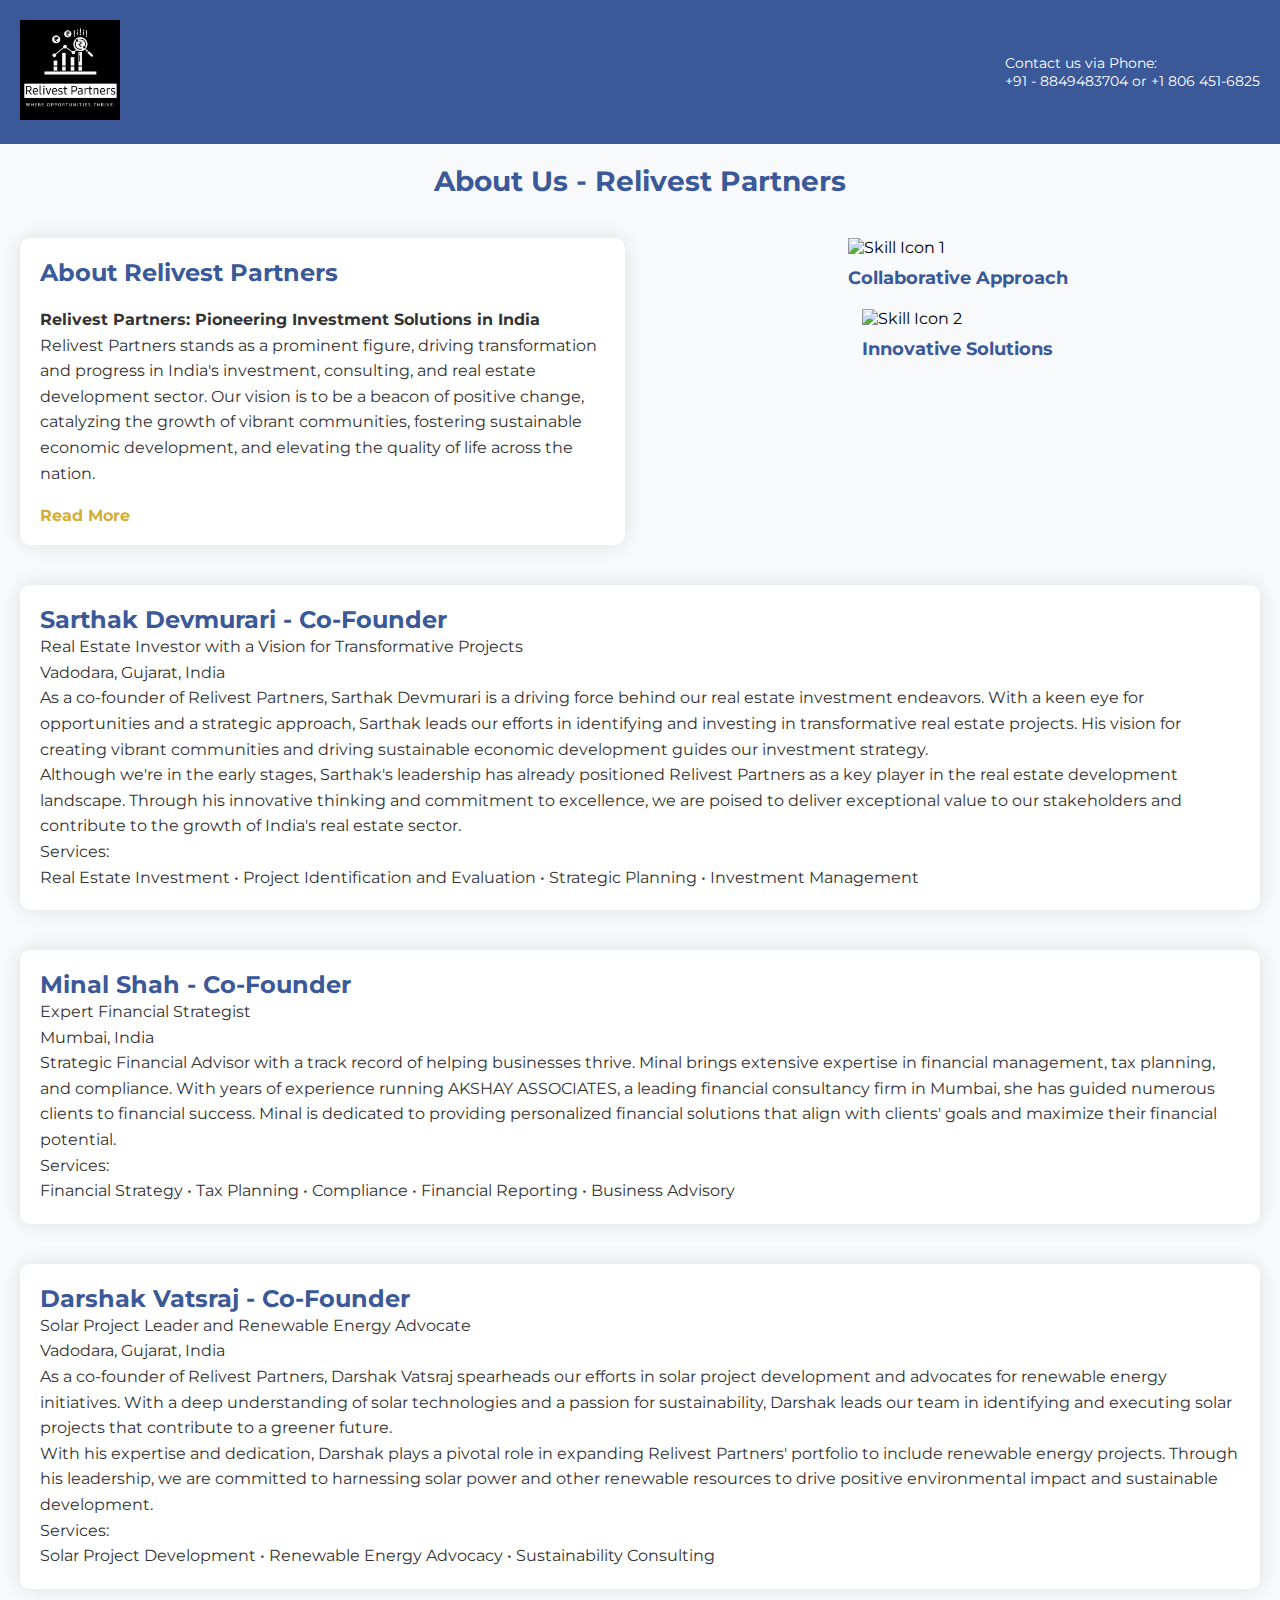
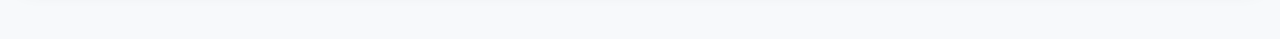
==== about.html @ 747d7e65 "Update about.html" ====
<!DOCTYPE html>
<html lang="en">

<head>
  <meta charset="UTF-8">
  <meta name="viewport" content="width=device-width, initial-scale=1.0">
  <title>About Us - Relivest Partners</title>
  <link rel="stylesheet" href="https://cdnjs.cloudflare.com/ajax/libs/font-awesome/5.15.4/css/all.min.css">
  <link href="https://fonts.googleapis.com/css2?family=Montserrat:wght@400;700&display=swap" rel="stylesheet">
  <style>
    /* Reset CSS */
    body, h1, h2, p {
      margin: 0;
      padding: 0;
    }

    /* Main styles */
    body {
      font-family: 'Montserrat', sans-serif;
      background-color: #f7f9fb;
      margin: 0;
      padding: 0;
    }

    header {
      display: flex;
      justify-content: space-between;
      align-items: center;
      padding: 20px;
      background-color: #3B5998;
      color: #fff;
    }

    .logo-image img {
      width: 100px;
      height: auto;
    }

    .brand-panel {
      flex-grow: 1;
    }

    .contact-info {
      font-size: 14px;
    }

    main {
      padding: 20px;
    }

    .partner-info {
      margin-top: 40px;
      margin-bottom: 30px;
      background-color: #fff;
      padding: 20px;
      border-radius: 10px;
      box-shadow: 0 0 20px rgba(0, 0, 0, 0.1);
    }

    .partner-info h2 {
      color: #3B5998;
      font-size: 24px;
      margin-top: 0;
    }

    .partner-info p {
      font-size: 16px;
      line-height: 1.6;
      color: #333;
    }

    .read-more-button {
      margin-top: 20px;
    }

    .read-more-button a {
      text-decoration: none;
      color: #3B5998;
      font-weight: bold;
      transition: color 0.3s ease;
    }

    .read-more-button a:hover {
      color: #2ECC71;
    }

    .about-title {
      font-size: 28px;
      color: #3B5998;
      text-align: center;
      margin-bottom: 40px;
    }

    .about-us-container {
      display: grid;
      grid-template-columns: repeat(auto-fit, minmax(300px, 1fr));
      grid-gap: 30px;
      justify-content: center;
      align-items: flex-start;
    }

    .about-us-description {
      padding: 20px;
      background-color: #fff;
      border-radius: 10px;
      box-shadow: 0 0 20px rgba(0, 0, 0, 0.1);
    }

    .about-us-description h2 {
      color: #3B5998;
      font-size: 24px;
      margin-bottom: 20px;
    }

    .about-us-description p {
      color: #333;
      font-size: 16px;
      line-height: 1.6;
    }

    .skill-icons-column {
      display: flex;
      flex-direction: column;
      align-items: center;
    }

    .skill-icon {
      margin-bottom: 20px;
    }

    .skill-icon img {
      width: 50px;
      height: auto;
    }

    .skill-name {
      color: #3B5998;
      font-size: 18px;
      font-weight: bold;
      margin-top: 10px;
    }
  </style>
</head>

<body>
  <header class="logo-image">
    <div class="brand-panel">
      <a href="index.html" class="brand js-target-scroll">
        <img src="img/LOGO.PNG.png" alt="Logo">
      </a>
    </div>
    <div class="contact-info">
      <span>Contact us via Phone:</span>
      <div class="vertical-panel-content">+91 - 8849483704 or +1 806 451-6825</div>
    </div>
  </header>

  <main>
    <h1 class="about-title">About Us - Relivest Partners</h1>

    <div class="about-us-container">
      <div class="about-us-description">
        <h2>About Relivest Partners</h2>
        <p><strong>Relivest Partners: Pioneering Investment Solutions in India</strong></p>
        <p>Relivest Partners stands as a prominent figure, driving transformation and progress in India's investment, consulting, and real estate development sector. Our vision is to be a beacon of positive change, catalyzing the growth of vibrant communities, fostering sustainable economic development, and elevating the quality of life across the nation.</p>
        <div class="read-more-button">
          <a href="about.html" style="color: #D4AF37;" target="_blank">Read More</a>
        </div>
      </div>

      <div class="skill-icons-column">
        <div class="skill-icon">
          <img src="img/skill-icon1.png" alt="Skill Icon 1">
          <p class="skill-name">Collaborative Approach</p>
        </div>
        <div class="skill-icon">
          <img src="img/skill-icon2.png" alt="Skill Icon 2">
          <p class="skill-name">Innovative Solutions</p>
        </div>
      </div>
    </div>

    <!-- Existing partner information sections -->
    <section class="partner-info">
      <h2>Sarthak Devmurari - Co-Founder</h2>
      <p>Real Estate Investor with a Vision for Transformative Projects <br>
        Vadodara, Gujarat, India <br>
        As a co-founder of Relivest Partners, Sarthak Devmurari is a driving force behind our real estate investment endeavors. With a keen eye for opportunities and a strategic approach, Sarthak leads our efforts in identifying and investing in transformative real estate projects. His vision for creating vibrant communities and driving sustainable economic development guides our investment strategy.</p>
      <p>Although we're in the early stages, Sarthak's leadership has already positioned Relivest Partners as a key player in the real estate development landscape. Through his innovative thinking and commitment to excellence, we are poised to deliver exceptional value to our stakeholders and contribute to the growth of India's real estate sector.</p>
      <p>Services: <br>
        Real Estate Investment • Project Identification and Evaluation • Strategic Planning • Investment Management</p>
    </section>

    <section class="partner-info">
      <h2>Minal Shah - Co-Founder</h2>
      <p>Expert Financial Strategist <br>
        Mumbai, India <br>
        Strategic Financial Advisor with a track record of helping businesses thrive. Minal brings extensive expertise in financial management, tax planning, and compliance. With years of experience running AKSHAY ASSOCIATES, a leading financial consultancy firm in Mumbai, she has guided numerous clients to financial success. Minal is dedicated to providing personalized financial solutions that align with clients' goals and maximize their financial potential.</p>
      <p>Services: <br>
        Financial Strategy • Tax Planning • Compliance • Financial Reporting • Business Advisory</p>
    </section>

    <section class="partner-info">
      <h2>Darshak Vatsraj - Co-Founder</h2>
      <p>Solar Project Leader and Renewable Energy Advocate <br>
        Vadodara, Gujarat, India <br>
        As a co-founder of Relivest Partners, Darshak Vatsraj spearheads our efforts in solar project development and advocates for renewable energy initiatives. With a deep understanding of solar technologies and a passion for sustainability, Darshak leads our team in identifying and executing solar projects that contribute to a greener future.</p>
      <p>With his expertise and dedication, Darshak plays a pivotal role in expanding Relivest Partners' portfolio to include renewable energy projects. Through his leadership, we are committed to harnessing solar power and other renewable resources to drive positive environmental impact and sustainable development.</p>
      <p>Services: <br>
        Solar Project Development • Renewable Energy Advocacy • Sustainability Consulting</p>
    </section>
  </main>

  <footer>
    <!-- Add your footer content here -->
  </footer>
</body>

</html>
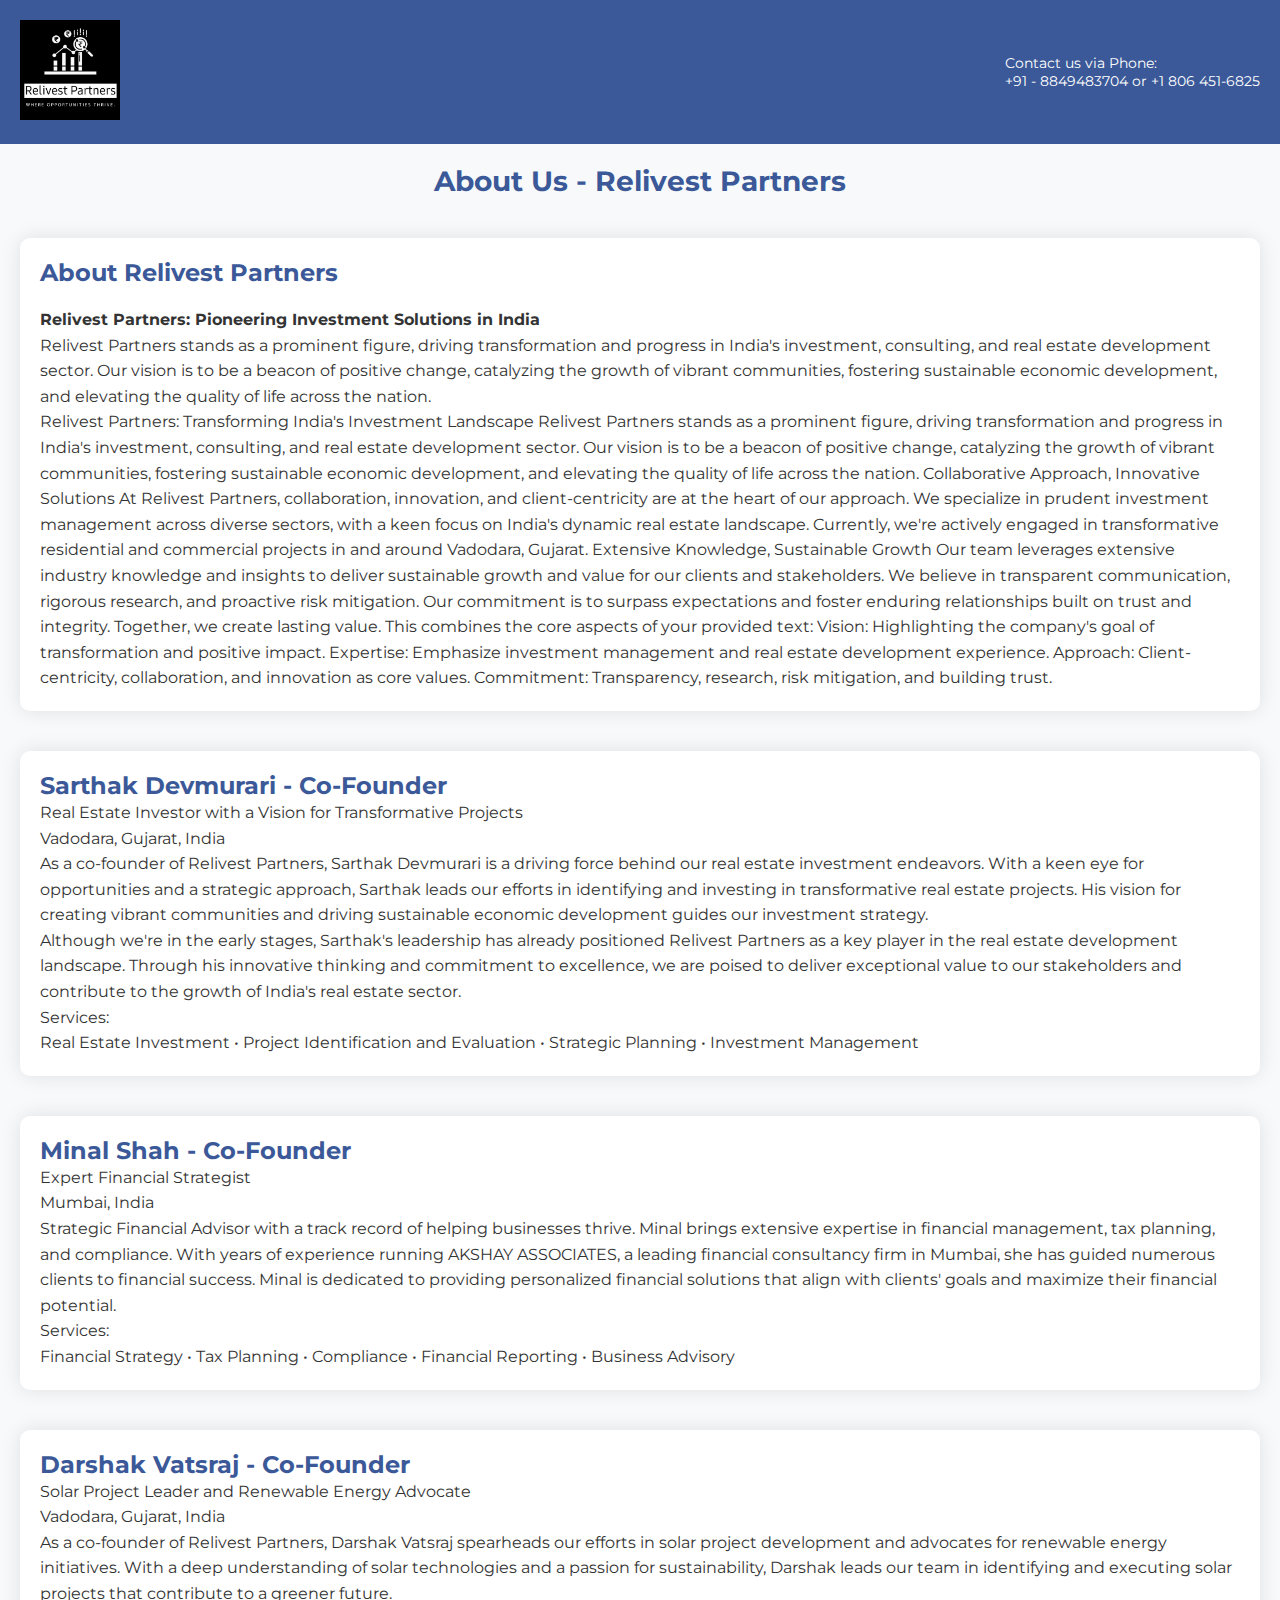
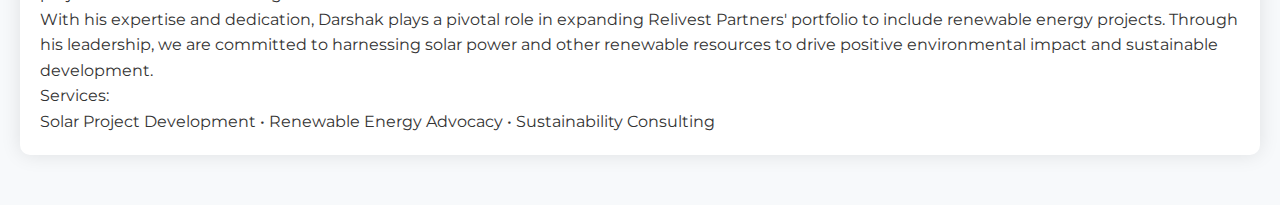
==== commit b8c5ffc1: "Update about.html" ====
--- a/about.html
+++ b/about.html
@@ -163,22 +163,28 @@
         <h2>About Relivest Partners</h2>
         <p><strong>Relivest Partners: Pioneering Investment Solutions in India</strong></p>
         <p>Relivest Partners stands as a prominent figure, driving transformation and progress in India's investment, consulting, and real estate development sector. Our vision is to be a beacon of positive change, catalyzing the growth of vibrant communities, fostering sustainable economic development, and elevating the quality of life across the nation.</p>
-        <div class="read-more-button">
-          <a href="about.html" style="color: #D4AF37;" target="_blank">Read More</a>
+        <p>Relivest Partners: Transforming India's Investment Landscape
+
+Relivest Partners stands as a prominent figure, driving transformation and progress in India's investment, consulting, and real estate development sector. Our vision is to be a beacon of positive change, catalyzing the growth of vibrant communities, fostering sustainable economic development, and elevating the quality of life across the nation.
+
+Collaborative Approach, Innovative Solutions
+
+At Relivest Partners, collaboration, innovation, and client-centricity are at the heart of our approach. We specialize in prudent investment management across diverse sectors, with a keen focus on India's dynamic real estate landscape. Currently, we're actively engaged in transformative residential and commercial projects in and around Vadodara, Gujarat.
+
+Extensive Knowledge, Sustainable Growth
+
+Our team leverages extensive industry knowledge and insights to deliver sustainable growth and value for our clients and stakeholders. We believe in transparent communication, rigorous research, and proactive risk mitigation.  Our commitment is to surpass expectations and foster enduring relationships built on trust and integrity.
+
+Together, we create lasting value.
+
+This combines the core aspects of your provided text:
+
+Vision: Highlighting the company's goal of transformation and positive impact.
+Expertise: Emphasize investment management and real estate development experience.
+Approach: Client-centricity, collaboration, and innovation as core values.
+Commitment: Transparency, research, risk mitigation, and building trust.</p>
         </div>
       </div>
-
-      <div class="skill-icons-column">
-        <div class="skill-icon">
-          <img src="img/skill-icon1.png" alt="Skill Icon 1">
-          <p class="skill-name">Collaborative Approach</p>
-        </div>
-        <div class="skill-icon">
-          <img src="img/skill-icon2.png" alt="Skill Icon 2">
-          <p class="skill-name">Innovative Solutions</p>
-        </div>
-      </div>
-    </div>
 
     <!-- Existing partner information sections -->
     <section class="partner-info">
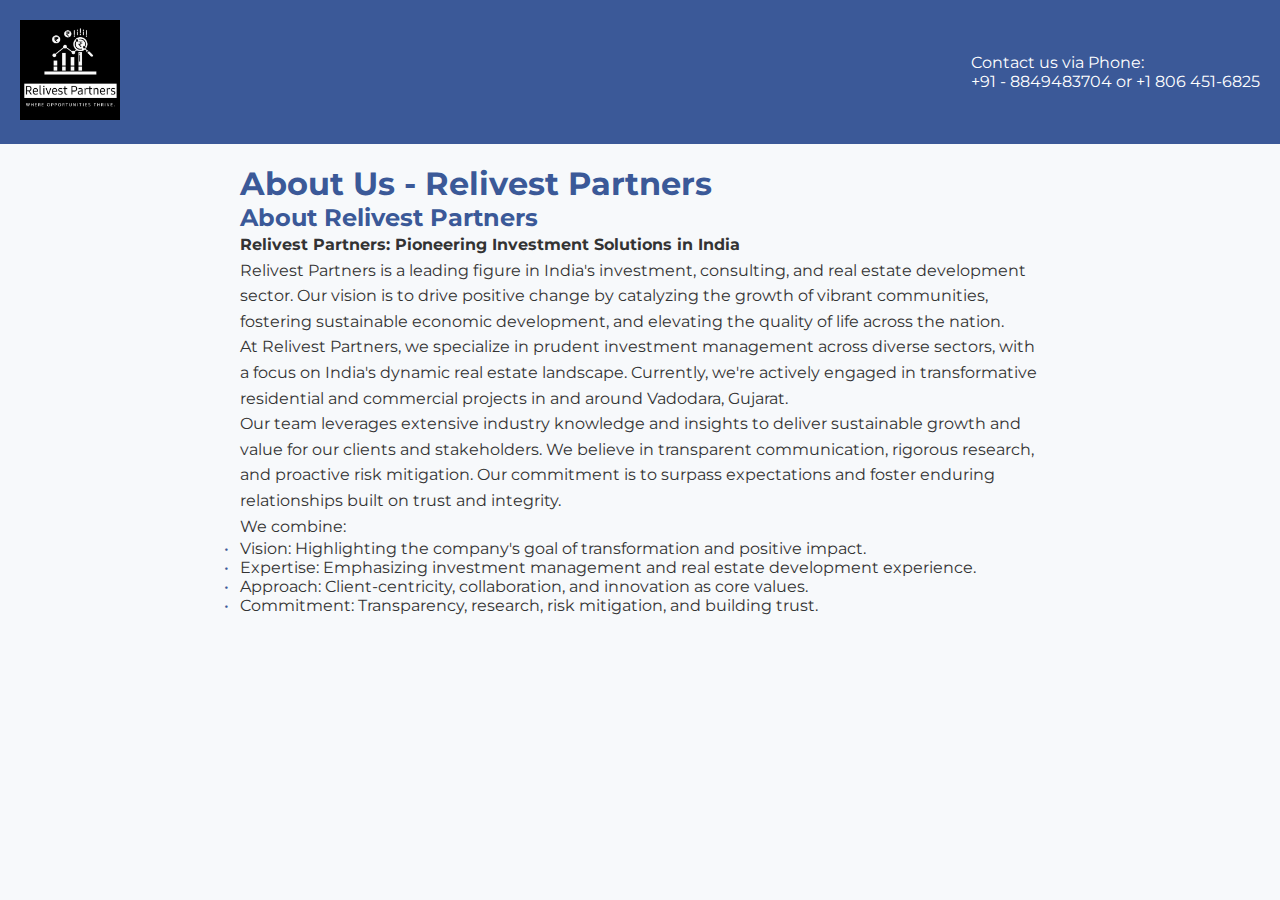
==== commit bcba859a: "Update about.html" ====
--- a/about.html
+++ b/about.html
@@ -5,11 +5,10 @@
   <meta charset="UTF-8">
   <meta name="viewport" content="width=device-width, initial-scale=1.0">
   <title>About Us - Relivest Partners</title>
-  <link rel="stylesheet" href="https://cdnjs.cloudflare.com/ajax/libs/font-awesome/5.15.4/css/all.min.css">
   <link href="https://fonts.googleapis.com/css2?family=Montserrat:wght@400;700&display=swap" rel="stylesheet">
   <style>
     /* Reset CSS */
-    body, h1, h2, p {
+    body, h1, h2, p, ul, li {
       margin: 0;
       padding: 0;
     }
@@ -18,8 +17,15 @@
     body {
       font-family: 'Montserrat', sans-serif;
       background-color: #f7f9fb;
+      color: #333;
       margin: 0;
       padding: 0;
+    }
+
+    .container {
+      max-width: 800px;
+      margin: 0 auto;
+      padding: 20px;
     }
 
     header {
@@ -31,121 +37,38 @@
       color: #fff;
     }
 
-    .logo-image img {
+    .logo img {
       width: 100px;
       height: auto;
     }
 
-    .brand-panel {
-      flex-grow: 1;
+    h1, h2 {
+      color: #3B5998;
     }
 
-    .contact-info {
-      font-size: 14px;
-    }
-
-    main {
-      padding: 20px;
-    }
-
-    .partner-info {
-      margin-top: 40px;
-      margin-bottom: 30px;
-      background-color: #fff;
-      padding: 20px;
-      border-radius: 10px;
-      box-shadow: 0 0 20px rgba(0, 0, 0, 0.1);
-    }
-
-    .partner-info h2 {
-      color: #3B5998;
-      font-size: 24px;
-      margin-top: 0;
-    }
-
-    .partner-info p {
-      font-size: 16px;
-      line-height: 1.6;
-      color: #333;
-    }
-
-    .read-more-button {
-      margin-top: 20px;
-    }
-
-    .read-more-button a {
-      text-decoration: none;
-      color: #3B5998;
-      font-weight: bold;
-      transition: color 0.3s ease;
-    }
-
-    .read-more-button a:hover {
-      color: #2ECC71;
-    }
-
-    .about-title {
-      font-size: 28px;
-      color: #3B5998;
-      text-align: center;
-      margin-bottom: 40px;
-    }
-
-    .about-us-container {
-      display: grid;
-      grid-template-columns: repeat(auto-fit, minmax(300px, 1fr));
-      grid-gap: 30px;
-      justify-content: center;
-      align-items: flex-start;
-    }
-
-    .about-us-description {
-      padding: 20px;
-      background-color: #fff;
-      border-radius: 10px;
-      box-shadow: 0 0 20px rgba(0, 0, 0, 0.1);
-    }
-
-    .about-us-description h2 {
-      color: #3B5998;
-      font-size: 24px;
-      margin-bottom: 20px;
-    }
-
-    .about-us-description p {
-      color: #333;
+    p {
       font-size: 16px;
       line-height: 1.6;
     }
 
-    .skill-icons-column {
-      display: flex;
-      flex-direction: column;
-      align-items: center;
+    ul {
+      list-style-type: none;
     }
 
-    .skill-icon {
-      margin-bottom: 20px;
-    }
-
-    .skill-icon img {
-      width: 50px;
-      height: auto;
-    }
-
-    .skill-name {
+    ul li::before {
+      content: "\2022";
       color: #3B5998;
-      font-size: 18px;
-      font-weight: bold;
-      margin-top: 10px;
+      display: inline-block;
+      width: 1em;
+      margin-left: -1em;
     }
   </style>
 </head>
 
 <body>
-  <header class="logo-image">
-    <div class="brand-panel">
-      <a href="index.html" class="brand js-target-scroll">
+  <header>
+    <div class="logo">
+      <a href="index.html">
         <img src="img/LOGO.PNG.png" alt="Logo">
       </a>
     </div>
@@ -155,71 +78,23 @@
     </div>
   </header>
 
-  <main>
-    <h1 class="about-title">About Us - Relivest Partners</h1>
-
-    <div class="about-us-container">
-      <div class="about-us-description">
-        <h2>About Relivest Partners</h2>
-        <p><strong>Relivest Partners: Pioneering Investment Solutions in India</strong></p>
-        <p>Relivest Partners stands as a prominent figure, driving transformation and progress in India's investment, consulting, and real estate development sector. Our vision is to be a beacon of positive change, catalyzing the growth of vibrant communities, fostering sustainable economic development, and elevating the quality of life across the nation.</p>
-        <p>Relivest Partners: Transforming India's Investment Landscape
-
-Relivest Partners stands as a prominent figure, driving transformation and progress in India's investment, consulting, and real estate development sector. Our vision is to be a beacon of positive change, catalyzing the growth of vibrant communities, fostering sustainable economic development, and elevating the quality of life across the nation.
-
-Collaborative Approach, Innovative Solutions
-
-At Relivest Partners, collaboration, innovation, and client-centricity are at the heart of our approach. We specialize in prudent investment management across diverse sectors, with a keen focus on India's dynamic real estate landscape. Currently, we're actively engaged in transformative residential and commercial projects in and around Vadodara, Gujarat.
-
-Extensive Knowledge, Sustainable Growth
-
-Our team leverages extensive industry knowledge and insights to deliver sustainable growth and value for our clients and stakeholders. We believe in transparent communication, rigorous research, and proactive risk mitigation.  Our commitment is to surpass expectations and foster enduring relationships built on trust and integrity.
-
-Together, we create lasting value.
-
-This combines the core aspects of your provided text:
-
-Vision: Highlighting the company's goal of transformation and positive impact.
-Expertise: Emphasize investment management and real estate development experience.
-Approach: Client-centricity, collaboration, and innovation as core values.
-Commitment: Transparency, research, risk mitigation, and building trust.</p>
-        </div>
-      </div>
-
-    <!-- Existing partner information sections -->
-    <section class="partner-info">
-      <h2>Sarthak Devmurari - Co-Founder</h2>
-      <p>Real Estate Investor with a Vision for Transformative Projects <br>
-        Vadodara, Gujarat, India <br>
-        As a co-founder of Relivest Partners, Sarthak Devmurari is a driving force behind our real estate investment endeavors. With a keen eye for opportunities and a strategic approach, Sarthak leads our efforts in identifying and investing in transformative real estate projects. His vision for creating vibrant communities and driving sustainable economic development guides our investment strategy.</p>
-      <p>Although we're in the early stages, Sarthak's leadership has already positioned Relivest Partners as a key player in the real estate development landscape. Through his innovative thinking and commitment to excellence, we are poised to deliver exceptional value to our stakeholders and contribute to the growth of India's real estate sector.</p>
-      <p>Services: <br>
-        Real Estate Investment • Project Identification and Evaluation • Strategic Planning • Investment Management</p>
+  <div class="container">
+    <h1>About Us - Relivest Partners</h1>
+    <section class="about-us">
+      <h2>About Relivest Partners</h2>
+      <p><strong>Relivest Partners: Pioneering Investment Solutions in India</strong></p>
+      <p>Relivest Partners is a leading figure in India's investment, consulting, and real estate development sector. Our vision is to drive positive change by catalyzing the growth of vibrant communities, fostering sustainable economic development, and elevating the quality of life across the nation.</p>
+      <p>At Relivest Partners, we specialize in prudent investment management across diverse sectors, with a focus on India's dynamic real estate landscape. Currently, we're actively engaged in transformative residential and commercial projects in and around Vadodara, Gujarat.</p>
+      <p>Our team leverages extensive industry knowledge and insights to deliver sustainable growth and value for our clients and stakeholders. We believe in transparent communication, rigorous research, and proactive risk mitigation. Our commitment is to surpass expectations and foster enduring relationships built on trust and integrity.</p>
+      <p>We combine:</p>
+      <ul>
+        <li>Vision: Highlighting the company's goal of transformation and positive impact.</li>
+        <li>Expertise: Emphasizing investment management and real estate development experience.</li>
+        <li>Approach: Client-centricity, collaboration, and innovation as core values.</li>
+        <li>Commitment: Transparency, research, risk mitigation, and building trust.</li>
+      </ul>
     </section>
-
-    <section class="partner-info">
-      <h2>Minal Shah - Co-Founder</h2>
-      <p>Expert Financial Strategist <br>
-        Mumbai, India <br>
-        Strategic Financial Advisor with a track record of helping businesses thrive. Minal brings extensive expertise in financial management, tax planning, and compliance. With years of experience running AKSHAY ASSOCIATES, a leading financial consultancy firm in Mumbai, she has guided numerous clients to financial success. Minal is dedicated to providing personalized financial solutions that align with clients' goals and maximize their financial potential.</p>
-      <p>Services: <br>
-        Financial Strategy • Tax Planning • Compliance • Financial Reporting • Business Advisory</p>
-    </section>
-
-    <section class="partner-info">
-      <h2>Darshak Vatsraj - Co-Founder</h2>
-      <p>Solar Project Leader and Renewable Energy Advocate <br>
-        Vadodara, Gujarat, India <br>
-        As a co-founder of Relivest Partners, Darshak Vatsraj spearheads our efforts in solar project development and advocates for renewable energy initiatives. With a deep understanding of solar technologies and a passion for sustainability, Darshak leads our team in identifying and executing solar projects that contribute to a greener future.</p>
-      <p>With his expertise and dedication, Darshak plays a pivotal role in expanding Relivest Partners' portfolio to include renewable energy projects. Through his leadership, we are committed to harnessing solar power and other renewable resources to drive positive environmental impact and sustainable development.</p>
-      <p>Services: <br>
-        Solar Project Development • Renewable Energy Advocacy • Sustainability Consulting</p>
-    </section>
-  </main>
-
-  <footer>
-    <!-- Add your footer content here -->
-  </footer>
+  </div>
 </body>
 
 </html>
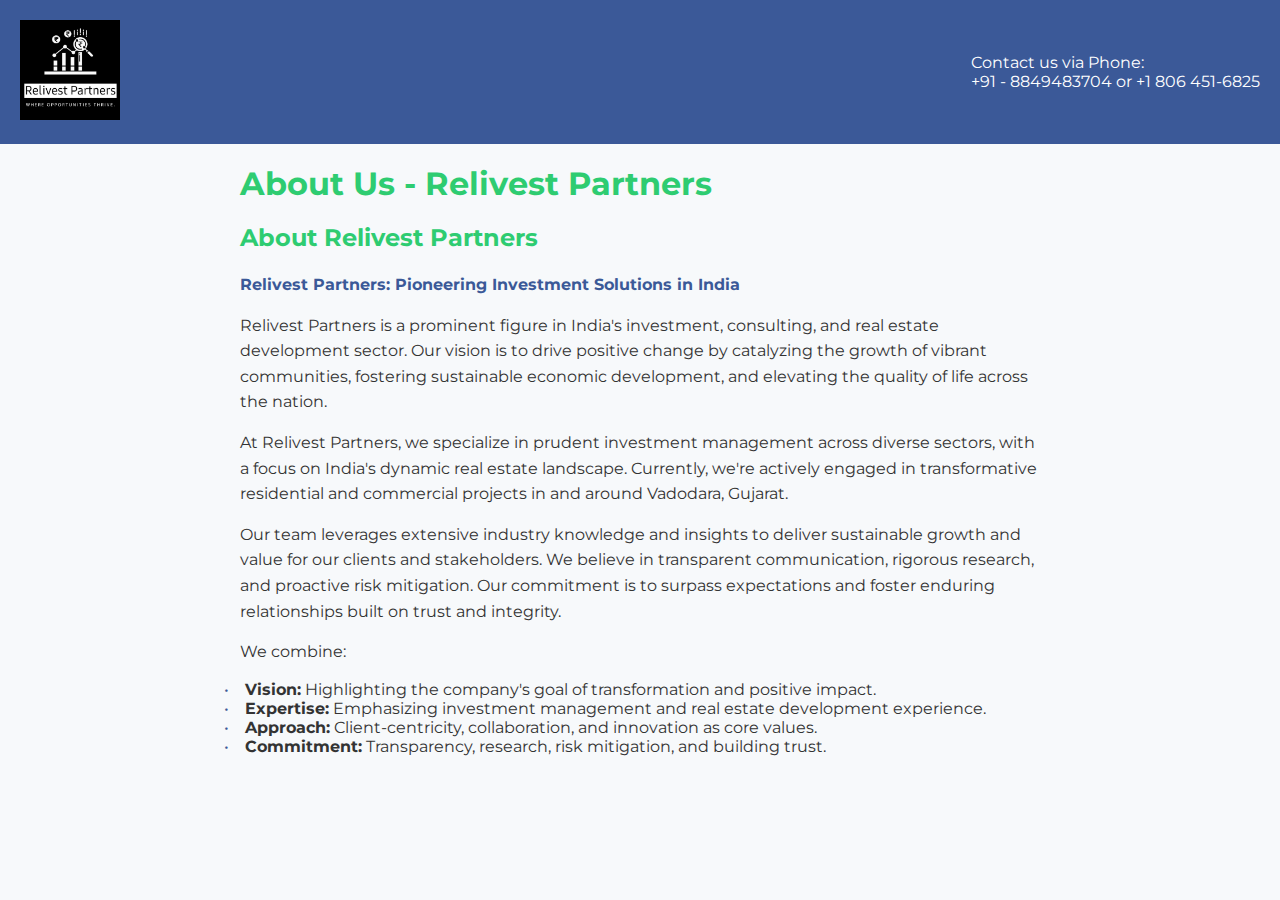
==== commit 107a6281: "Update about.html" ====
--- a/about.html
+++ b/about.html
@@ -43,16 +43,24 @@
     }
 
     h1, h2 {
-      color: #3B5998;
+      color: #2ECC71;
+      font-weight: bold;
+      margin-bottom: 20px;
     }
 
     p {
       font-size: 16px;
       line-height: 1.6;
+      margin-bottom: 15px;
+    }
+
+    p strong {
+      color: #3B5998;
     }
 
     ul {
       list-style-type: none;
+      margin-bottom: 15px;
     }
 
     ul li::before {
@@ -61,6 +69,7 @@
       display: inline-block;
       width: 1em;
       margin-left: -1em;
+      margin-right: 5px;
     }
   </style>
 </head>
@@ -83,18 +92,18 @@
     <section class="about-us">
       <h2>About Relivest Partners</h2>
       <p><strong>Relivest Partners: Pioneering Investment Solutions in India</strong></p>
-      <p>Relivest Partners is a leading figure in India's investment, consulting, and real estate development sector. Our vision is to drive positive change by catalyzing the growth of vibrant communities, fostering sustainable economic development, and elevating the quality of life across the nation.</p>
+      <p>Relivest Partners is a prominent figure in India's investment, consulting, and real estate development sector. Our vision is to drive positive change by catalyzing the growth of vibrant communities, fostering sustainable economic development, and elevating the quality of life across the nation.</p>
       <p>At Relivest Partners, we specialize in prudent investment management across diverse sectors, with a focus on India's dynamic real estate landscape. Currently, we're actively engaged in transformative residential and commercial projects in and around Vadodara, Gujarat.</p>
       <p>Our team leverages extensive industry knowledge and insights to deliver sustainable growth and value for our clients and stakeholders. We believe in transparent communication, rigorous research, and proactive risk mitigation. Our commitment is to surpass expectations and foster enduring relationships built on trust and integrity.</p>
       <p>We combine:</p>
       <ul>
-        <li>Vision: Highlighting the company's goal of transformation and positive impact.</li>
-        <li>Expertise: Emphasizing investment management and real estate development experience.</li>
-        <li>Approach: Client-centricity, collaboration, and innovation as core values.</li>
-        <li>Commitment: Transparency, research, risk mitigation, and building trust.</li>
+        <li><strong>Vision:</strong> Highlighting the company's goal of transformation and positive impact.</li>
+        <li><strong>Expertise:</strong> Emphasizing investment management and real estate development experience.</li>
+        <li><strong>Approach:</strong> Client-centricity, collaboration, and innovation as core values.</li>
+        <li><strong>Commitment:</strong> Transparency, research, risk mitigation, and building trust.</li>
       </ul>
     </section>
   </div>
 </body>
 
-</html>
+</html>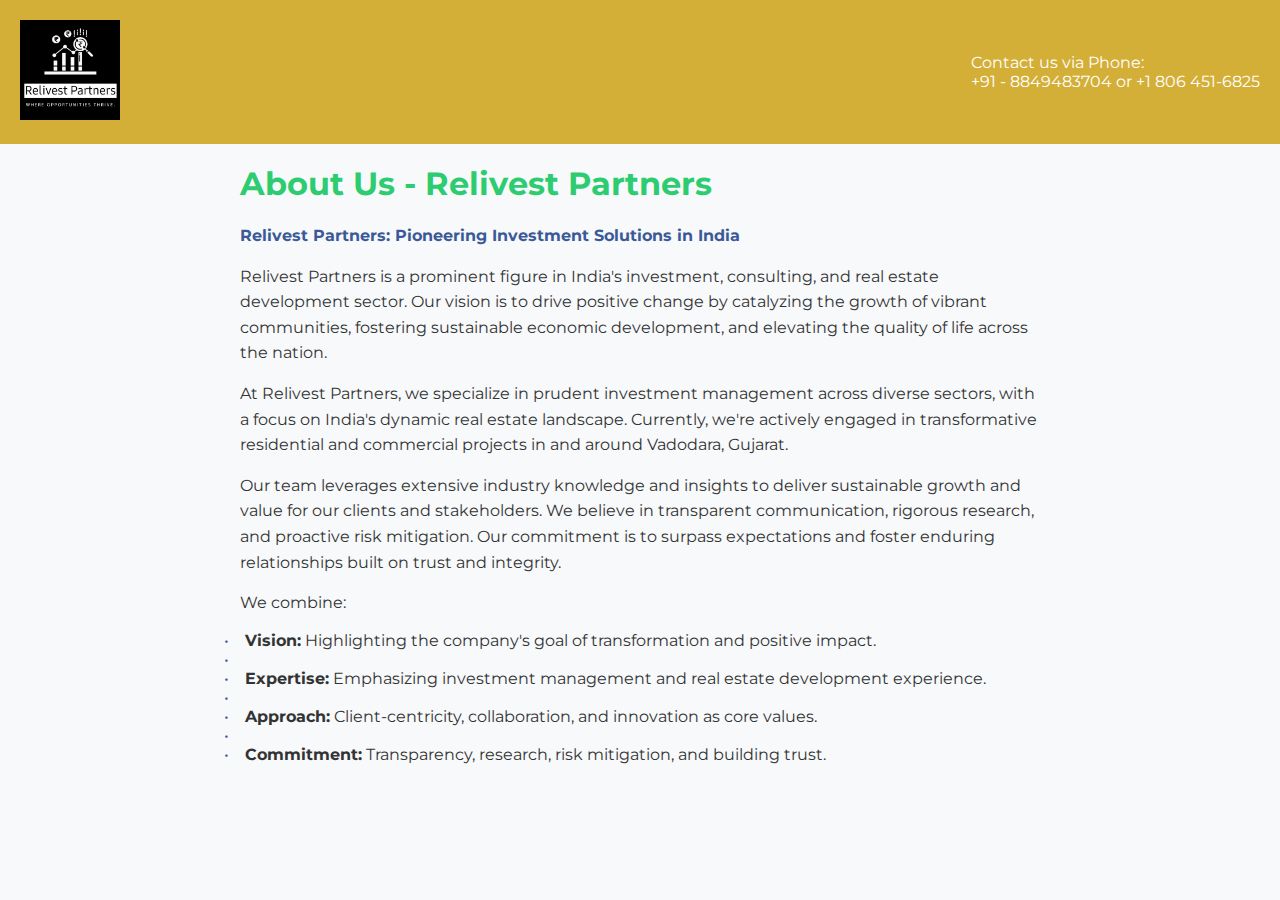
==== commit 0791838f: "Update about.html" ====
--- a/about.html
+++ b/about.html
@@ -33,7 +33,7 @@
       justify-content: space-between;
       align-items: center;
       padding: 20px;
-      background-color: #3B5998;
+      background-color: #D4AF37;
       color: #fff;
     }
 
@@ -89,8 +89,7 @@
 
   <div class="container">
     <h1>About Us - Relivest Partners</h1>
-    <section class="about-us">
-      <h2>About Relivest Partners</h2>
+    
       <p><strong>Relivest Partners: Pioneering Investment Solutions in India</strong></p>
       <p>Relivest Partners is a prominent figure in India's investment, consulting, and real estate development sector. Our vision is to drive positive change by catalyzing the growth of vibrant communities, fostering sustainable economic development, and elevating the quality of life across the nation.</p>
       <p>At Relivest Partners, we specialize in prudent investment management across diverse sectors, with a focus on India's dynamic real estate landscape. Currently, we're actively engaged in transformative residential and commercial projects in and around Vadodara, Gujarat.</p>
@@ -98,8 +97,11 @@
       <p>We combine:</p>
       <ul>
         <li><strong>Vision:</strong> Highlighting the company's goal of transformation and positive impact.</li>
+<li> </li>
         <li><strong>Expertise:</strong> Emphasizing investment management and real estate development experience.</li>
+<li> </li>
         <li><strong>Approach:</strong> Client-centricity, collaboration, and innovation as core values.</li>
+<li> </li>
         <li><strong>Commitment:</strong> Transparency, research, risk mitigation, and building trust.</li>
       </ul>
     </section>
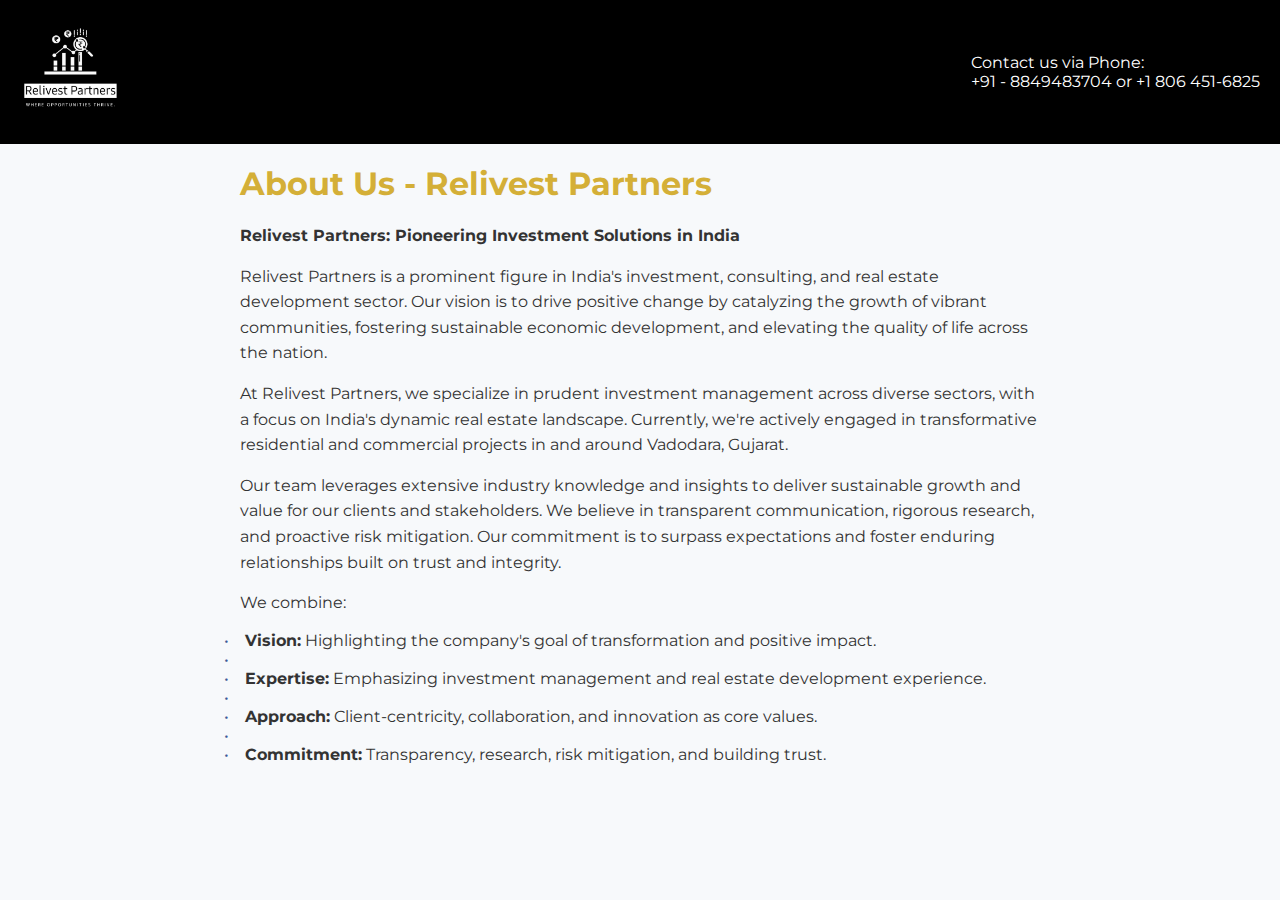
==== commit 7adaa68d: "Update about.html" ====
--- a/about.html
+++ b/about.html
@@ -33,7 +33,7 @@
       justify-content: space-between;
       align-items: center;
       padding: 20px;
-      background-color: #D4AF37;
+      background-color: #000;
       color: #fff;
     }
 
@@ -43,7 +43,7 @@
     }
 
     h1, h2 {
-      color: #2ECC71;
+      color: #D4AF37;
       font-weight: bold;
       margin-bottom: 20px;
     }
@@ -55,7 +55,7 @@
     }
 
     p strong {
-      color: #3B5998;
+      color: #D4AF378;
     }
 
     ul {
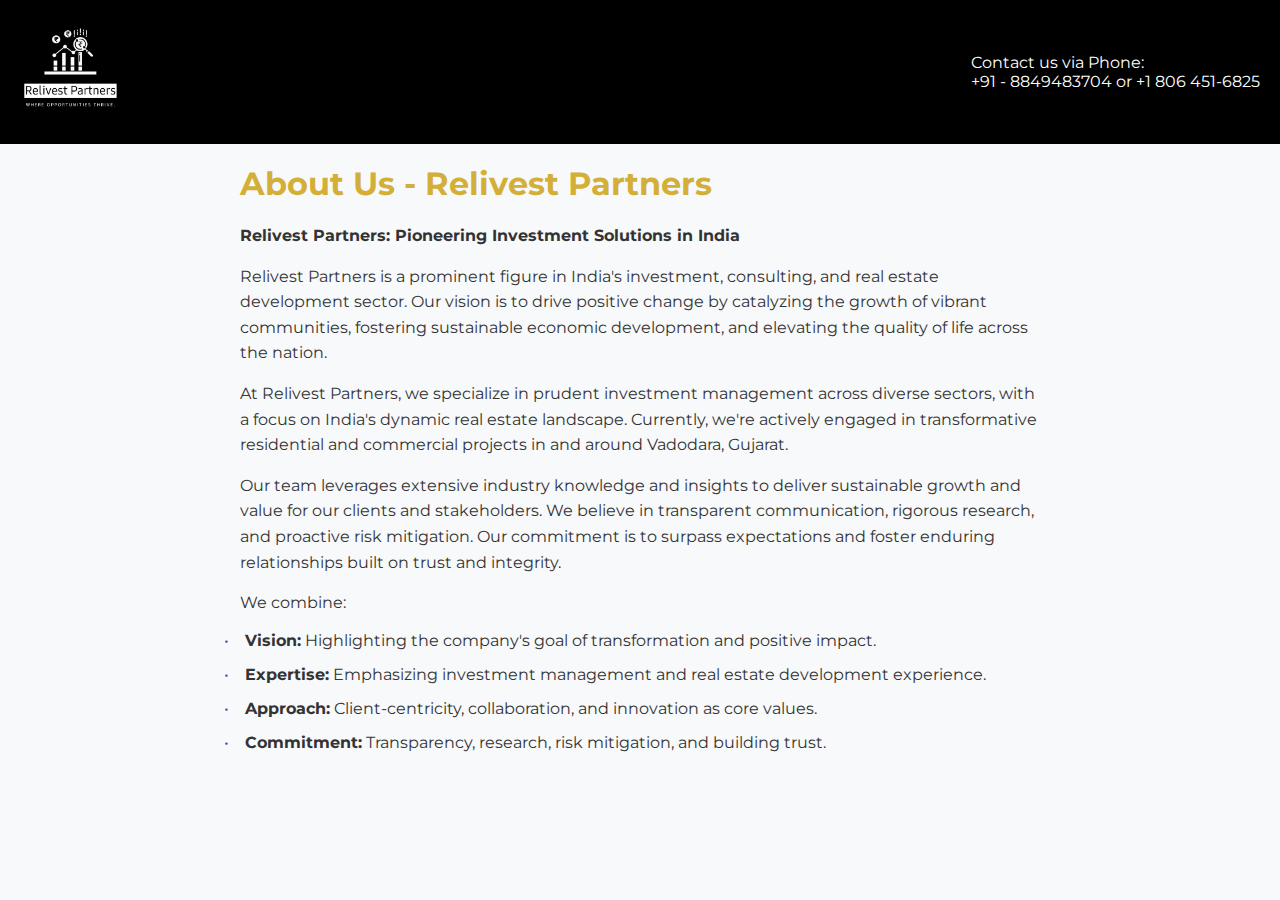
==== commit 998cc92d: "Update about.html" ====
--- a/about.html
+++ b/about.html
@@ -97,15 +97,15 @@
       <p>We combine:</p>
       <ul>
         <li><strong>Vision:</strong> Highlighting the company's goal of transformation and positive impact.</li>
-<li> </li>
+<p></p>
         <li><strong>Expertise:</strong> Emphasizing investment management and real estate development experience.</li>
-<li> </li>
+<p></p>
         <li><strong>Approach:</strong> Client-centricity, collaboration, and innovation as core values.</li>
-<li> </li>
+<p></p>
         <li><strong>Commitment:</strong> Transparency, research, risk mitigation, and building trust.</li>
       </ul>
     </section>
   </div>
 </body>
 
-</html>+</html>
